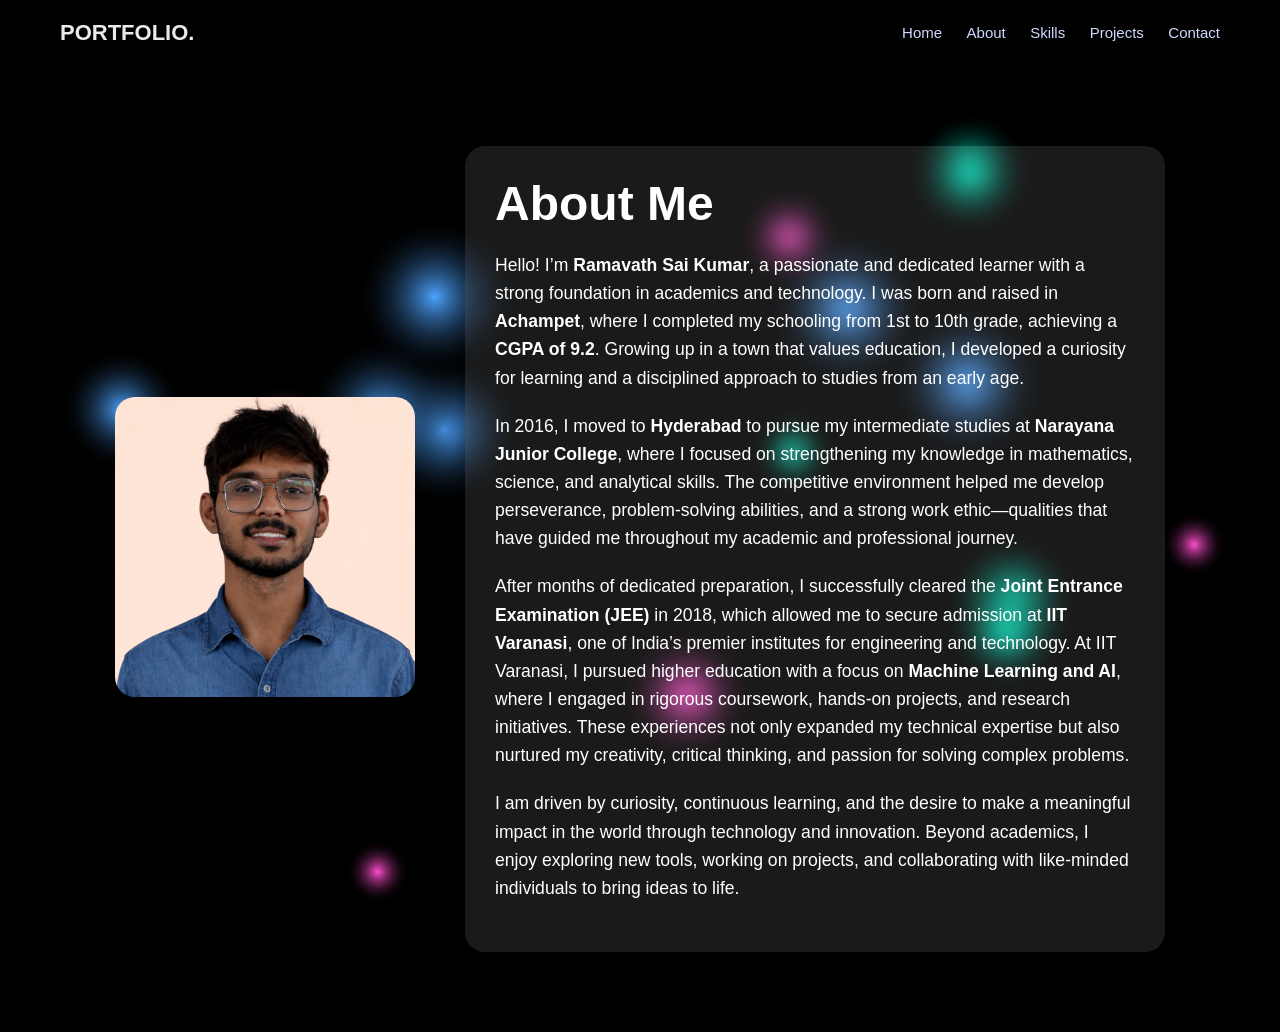
==== about.html @ c2cd8edc "Initial commit of portfolio website" ====
<!DOCTYPE html>
<html lang="en">

<head>
    <meta charset="UTF-8">
    <meta name="viewport" content="width=device-width, initial-scale=1.0">
    <title>About | Ramavath Sai Kumar</title>
    <link rel="stylesheet" href="style.css">
</head>

<body>

    <!-- Animated Orbs Background -->
    <canvas id="orbs"></canvas>

    <!-- Header / Navigation -->
    <header class="header">
        <div class="logo">PORTFOLIO.</div>
        <nav>
            <a href="index.html">Home</a>
            <a href="about.html" class="active">About</a>
            <a href="skills.html">Skills</a>
            <a href="projects.html">Projects</a>
            <a href="contact.html">Contact</a>
        </nav>
    </header>

    <!-- About Section -->
    <section class="about">
        <div class="about-container">

            <!-- Left: Profile Photo -->
            <div class="about-image">
                <img src="photo.jpeg" alt="Ramavath Sai Kumar">
            </div>

            <!-- Right: About Text -->
            <div class="about-content">
                <h1>About Me</h1>

                <p>
                    Hello! I’m <strong>Ramavath Sai Kumar</strong>, a passionate and dedicated learner with a strong foundation in academics and technology. I was born and raised in <strong>Achampet</strong>, where I completed my schooling from 1st to
                    10th grade, achieving a <strong>CGPA of 9.2</strong>. Growing up in a town that values education, I developed a curiosity for learning and a disciplined approach to studies from an early age.
                </p>

                <p>
                    In 2016, I moved to <strong>Hyderabad</strong> to pursue my intermediate studies at <strong>Narayana Junior College</strong>, where I focused on strengthening my knowledge in mathematics, science, and analytical skills. The competitive
                    environment helped me develop perseverance, problem-solving abilities, and a strong work ethic—qualities that have guided me throughout my academic and professional journey.
                </p>

                <p>
                    After months of dedicated preparation, I successfully cleared the <strong>Joint Entrance Examination (JEE)</strong> in 2018, which allowed me to secure admission at <strong>IIT Varanasi</strong>, one of India’s premier institutes for
                    engineering and technology. At IIT Varanasi, I pursued higher education with a focus on <strong>Machine Learning and AI</strong>, where I engaged in rigorous coursework, hands-on projects, and research initiatives. These experiences
                    not only expanded my technical expertise but also nurtured my creativity, critical thinking, and passion for solving complex problems.
                </p>

                <p>
                    I am driven by curiosity, continuous learning, and the desire to make a meaningful impact in the world through technology and innovation. Beyond academics, I enjoy exploring new tools, working on projects, and collaborating with like-minded individuals
                    to bring ideas to life.
                </p>
            </div>

        </div>
    </section>

    <!-- Orbs Animation Script -->
    <script src="orbs.js"></script>

</body>

</html>
---- style.css ----
/* Reset */

* {
    margin: 0;
    padding: 0;
    box-sizing: border-box;
    font-family: Arial, sans-serif;
}

body {
    background: #000;
    color: #eaeaea;
    overflow-x: hidden;
    min-height: 100vh;
}

canvas {
    position: fixed;
    inset: 0;
    z-index: 0;
}

.header {
    display: flex;
    justify-content: space-between;
    padding: 20px 60px;
    align-items: center;
    z-index: 2;
    position: relative;
}

.logo {
    font-size: 22px;
    font-weight: 600;
}

nav a {
    margin-left: 20px;
    color: #cfd8ff;
    text-decoration: none;
    font-size: 15px;
    transition: 0.3s;
}

nav a:hover {
    color: #4da3ff;
}

.hero {
    min-height: 85vh;
    display: flex;
    justify-content: center;
    align-items: center;
}

.hero-container {
    display: flex;
    align-items: center;
    gap: 70px;
    max-width: 1100px;
    padding: 40px;
    z-index: 2;
    position: relative;
}


/* Profile Photo */

.hero-image img {
    width: 260px;
    height: 260px;
    border-radius: 50%;
    border: 3px solid #4da3ff;
    object-fit: cover;
}


/* Hero Text */

.hero-content h1 {
    font-size: 40px;
}

.hero-content h2 {
    margin-top: 8px;
    color: #4da3ff;
    font-size: 20px;
    height: 26px;
    border-right: 2px solid #4da3ff;
    white-space: nowrap;
    overflow: hidden;
}

.summary {
    margin-top: 20px;
    max-width: 520px;
    line-height: 1.6;
    color: #cfd8ff;
}


/* Buttons */

.actions {
    margin-top: 30px;
}

.btn {
    padding: 12px 28px;
    border-radius: 6px;
    text-decoration: none;
    font-size: 15px;
    margin-right: 15px;
    transition: 0.3s;
}

.primary {
    background: #4da3ff;
    color: #fff;
}

.primary:hover {
    background: #2b7ddb;
}

.secondary {
    border: 1px solid #4da3ff;
    color: #4da3ff;
}

.secondary:hover {
    background: #4da3ff;
    color: #fff;
}


/* Mobile */

@media(max-width:768px) {
    .hero-container {
        flex-direction: column;
        text-align: center;
    }
}


/* Contact Page Styles */

.contact {
    padding: 80px 20px;
    color: #fff;
    min-height: 100vh;
    display: flex;
    flex-direction: column;
    align-items: center;
    text-align: center;
}

.contact h1 {
    font-size: 3rem;
    margin-bottom: 10px;
}

.contact p {
    max-width: 700px;
    margin: 10px auto 40px;
    font-size: 1.1rem;
}

.contact-cards {
    display: flex;
    flex-wrap: wrap;
    justify-content: center;
    gap: 30px;
    margin-bottom: 50px;
}

.contact-cards .card {
    background: rgba(255, 255, 255, 0.1);
    padding: 30px;
    border-radius: 15px;
    width: 220px;
    transition: all 0.3s ease;
    backdrop-filter: blur(10px);
    /* Glass effect for modern browsers */
    backdrop-filter: blur(10px);
    /* Glass effect for Safari */
    -webkit-backdrop-filter: blur(10px);
}

.contact-cards .card:hover {
    transform: translateY(-10px);
    background: rgba(255, 255, 255, 0.15);
}

.contact-cards .card i {
    color: #00bcd4;
    margin-bottom: 15px;
}

.contact-cards .card h3 {
    margin-bottom: 10px;
    font-size: 1.3rem;
}

.contact-cards .card a {
    color: #fff;
    text-decoration: none;
    word-break: break-all;
}

.contact-form {
    max-width: 600px;
    width: 100%;
    text-align: left;
}

.contact-form h2 {
    font-size: 2rem;
    margin-bottom: 20px;
}

.contact-form form {
    display: flex;
    flex-direction: column;
    gap: 15px;
}

.contact-form input,
.contact-form textarea {
    padding: 12px 15px;
    border-radius: 8px;
    border: none;
    outline: none;
    font-size: 1rem;
}

.contact-form input:focus,
.contact-form textarea:focus {
    border: 2px solid #00bcd4;
}

.contact-form button {
    padding: 12px;
    border-radius: 8px;
    border: none;
    background-color: #00bcd4;
    color: #fff;
    font-size: 1rem;
    cursor: pointer;
    transition: all 0.3s ease;
}

.contact-form button:hover {
    background-color: #0097a7;
}


/* About Page Styles: Left photo, Right text */

.about {
    padding: 80px 20px;
    color: #fff;
    min-height: 100vh;
    display: flex;
    justify-content: center;
    align-items: center;
}

.about-container {
    display: flex;
    flex-wrap: wrap;
    justify-content: center;
    align-items: center;
    max-width: 1200px;
    gap: 50px;
}


/* Left Image */

.about-image img {
    width: 300px;
    border-radius: 20px;
    /* Glass effect */
    backdrop-filter: blur(10px);
    -webkit-backdrop-filter: blur(10px);
}


/* Right Text */

.about-content {
    max-width: 700px;
    background: rgba(255, 255, 255, 0.1);
    padding: 30px;
    border-radius: 20px;
    /* Glass effect */
    backdrop-filter: blur(10px);
    -webkit-backdrop-filter: blur(10px);
    text-align: left;
}

.about-content h1 {
    font-size: 3rem;
    margin-bottom: 20px;
}

.about-content p {
    font-size: 1.1rem;
    margin-bottom: 20px;
    line-height: 1.6;
}


/* Responsive: Mobile devices */

@media (max-width: 900px) {
    .about-container {
        flex-direction: column;
    }
    .about-image img {
        width: 250px;
        margin-bottom: 30px;
    }
    .about-content {
        text-align: center;
    }
}


/* Projects Page Styles */

.projects {
    padding: 80px 20px;
    color: #fff;
    min-height: 100vh;
    text-align: center;
}

.projects-container {
    max-width: 1200px;
    margin: 0 auto;
}

.projects-container h1 {
    font-size: 3rem;
    margin-bottom: 10px;
}

.projects-container p {
    font-size: 1.1rem;
    margin-bottom: 40px;
}

.project-cards {
    display: flex;
    flex-wrap: wrap;
    justify-content: center;
    gap: 30px;
}

.project-card {
    background: rgba(255, 255, 255, 0.1);
    padding: 25px;
    border-radius: 20px;
    width: 300px;
    text-align: left;
    transition: all 0.3s ease;
    backdrop-filter: blur(10px);
    -webkit-backdrop-filter: blur(10px);
}

.project-card:hover {
    transform: translateY(-10px);
    background: rgba(255, 255, 255, 0.15);
}

.project-card h3 {
    font-size: 1.5rem;
    margin-bottom: 10px;
}

.project-card p {
    font-size: 1rem;
    margin-bottom: 10px;
}

.project-links a {
    color: #00bcd4;
    text-decoration: none;
    margin-right: 15px;
    font-weight: bold;
}

.project-links a i {
    margin-right: 5px;
}


/* Responsive: Mobile */

@media (max-width: 900px) {
    .project-cards {
        flex-direction: column;
        align-items: center;
    }
    .project-card {
        width: 90%;
    }
}


/* Skills Page */

.skills {
    padding: 80px 20px;
    color: #fff;
    min-height: 100vh;
    text-align: center;
}

.skills-container {
    max-width: 1200px;
    margin: 0 auto;
}

.skills-container h1 {
    font-size: 3rem;
    margin-bottom: 10px;
}

.skills-container p {
    font-size: 1.1rem;
    margin-bottom: 40px;
}


/* Skills Grid */

.skills-grid {
    display: flex;
    flex-wrap: wrap;
    justify-content: center;
    gap: 30px;
}

.skill-card {
    background: rgba(255, 255, 255, 0.1);
    padding: 25px;
    border-radius: 20px;
    width: 250px;
    text-align: center;
    transition: all 0.3s ease;
    backdrop-filter: blur(10px);
    -webkit-backdrop-filter: blur(10px);
}

.skill-card:hover {
    transform: translateY(-10px);
    background: rgba(255, 255, 255, 0.15);
}

.skill-card h3 {
    margin-top: 15px;
    font-size: 1.3rem;
}

.skill-card p {
    margin-top: 10px;
    font-size: 1rem;
    line-height: 1.4;
}


/* Responsive */

@media (max-width: 900px) {
    .skills-grid {
        flex-direction: column;
        align-items: center;
    }
    .skill-card {
        width: 90%;
    }
}
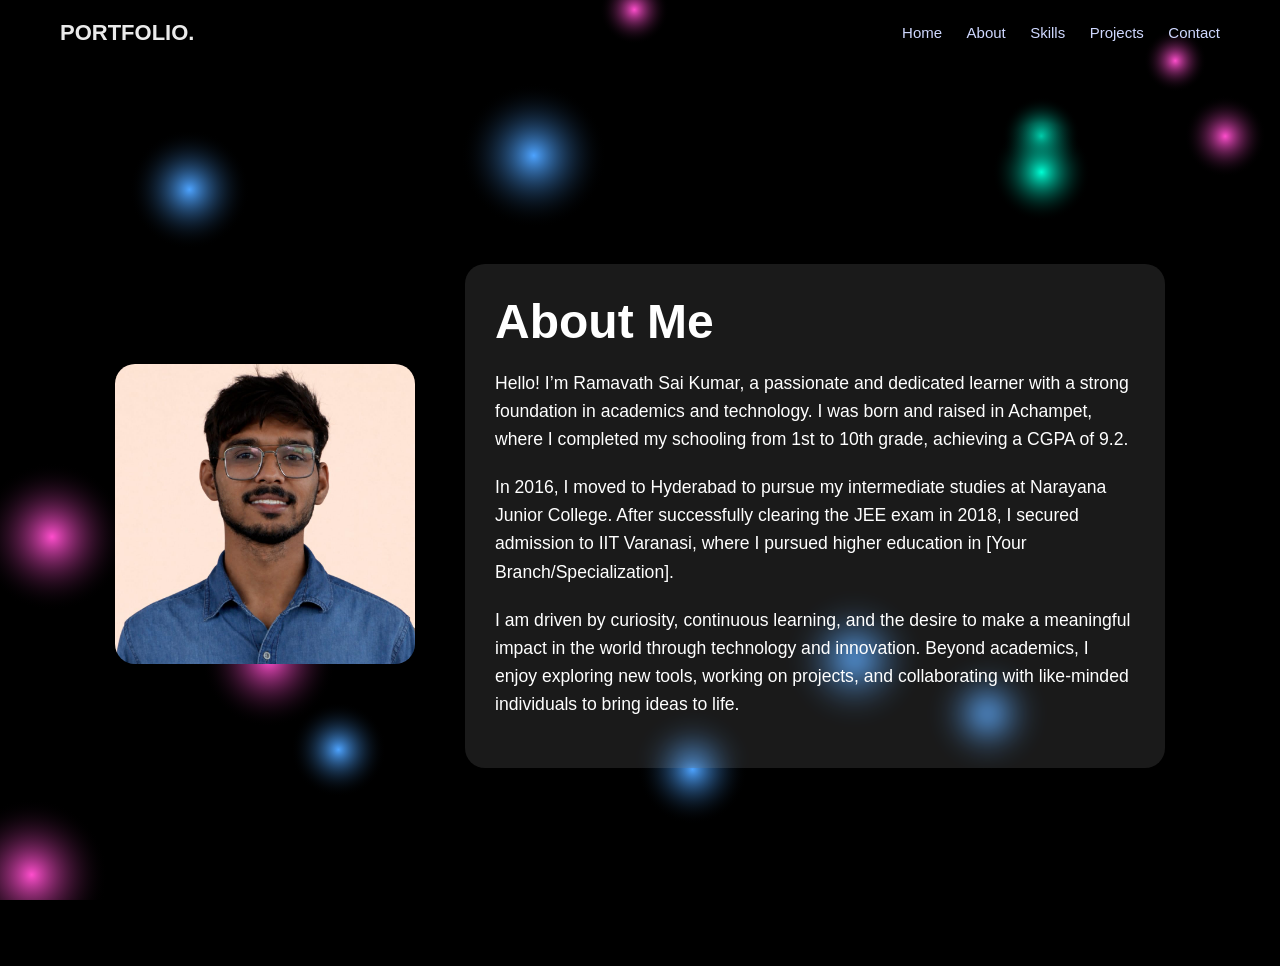
==== commit b9f85836: "add seo meta tags and sitemap for google indexing" ====
--- a/about.html
+++ b/about.html
@@ -4,16 +4,19 @@
 <head>
     <meta charset="UTF-8">
     <meta name="viewport" content="width=device-width, initial-scale=1.0">
+
+    <meta name="description" content="About Ramavath Sai Kumar - ML Engineer. Education and journey from Achampet to IIT Varanasi.">
+    <meta name="keywords" content="Ramavath Sai Kumar, About, Education, IIT Varanasi, Achampet, ML Engineer, AI, Python, DevOps">
+    <meta name="author" content="Ramavath Sai Kumar">
+
     <title>About | Ramavath Sai Kumar</title>
     <link rel="stylesheet" href="style.css">
 </head>
 
 <body>
 
-    <!-- Animated Orbs Background -->
     <canvas id="orbs"></canvas>
 
-    <!-- Header / Navigation -->
     <header class="header">
         <div class="logo">PORTFOLIO.</div>
         <nav>
@@ -25,47 +28,22 @@
         </nav>
     </header>
 
-    <!-- About Section -->
     <section class="about">
         <div class="about-container">
-
-            <!-- Left: Profile Photo -->
             <div class="about-image">
                 <img src="photo.jpeg" alt="Ramavath Sai Kumar">
             </div>
-
-            <!-- Right: About Text -->
             <div class="about-content">
                 <h1>About Me</h1>
-
-                <p>
-                    Hello! I’m <strong>Ramavath Sai Kumar</strong>, a passionate and dedicated learner with a strong foundation in academics and technology. I was born and raised in <strong>Achampet</strong>, where I completed my schooling from 1st to
-                    10th grade, achieving a <strong>CGPA of 9.2</strong>. Growing up in a town that values education, I developed a curiosity for learning and a disciplined approach to studies from an early age.
-                </p>
-
-                <p>
-                    In 2016, I moved to <strong>Hyderabad</strong> to pursue my intermediate studies at <strong>Narayana Junior College</strong>, where I focused on strengthening my knowledge in mathematics, science, and analytical skills. The competitive
-                    environment helped me develop perseverance, problem-solving abilities, and a strong work ethic—qualities that have guided me throughout my academic and professional journey.
-                </p>
-
-                <p>
-                    After months of dedicated preparation, I successfully cleared the <strong>Joint Entrance Examination (JEE)</strong> in 2018, which allowed me to secure admission at <strong>IIT Varanasi</strong>, one of India’s premier institutes for
-                    engineering and technology. At IIT Varanasi, I pursued higher education with a focus on <strong>Machine Learning and AI</strong>, where I engaged in rigorous coursework, hands-on projects, and research initiatives. These experiences
-                    not only expanded my technical expertise but also nurtured my creativity, critical thinking, and passion for solving complex problems.
-                </p>
-
-                <p>
-                    I am driven by curiosity, continuous learning, and the desire to make a meaningful impact in the world through technology and innovation. Beyond academics, I enjoy exploring new tools, working on projects, and collaborating with like-minded individuals
-                    to bring ideas to life.
-                </p>
+                <p>Hello! I’m Ramavath Sai Kumar, a passionate and dedicated learner with a strong foundation in academics and technology. I was born and raised in Achampet, where I completed my schooling from 1st to 10th grade, achieving a CGPA of 9.2.</p>
+                <p>In 2016, I moved to Hyderabad to pursue my intermediate studies at Narayana Junior College. After successfully clearing the JEE exam in 2018, I secured admission to IIT Varanasi, where I pursued higher education in [Your Branch/Specialization].</p>
+                <p>I am driven by curiosity, continuous learning, and the desire to make a meaningful impact in the world through technology and innovation. Beyond academics, I enjoy exploring new tools, working on projects, and collaborating with like-minded
+                    individuals to bring ideas to life.</p>
             </div>
-
         </div>
     </section>
 
-    <!-- Orbs Animation Script -->
     <script src="orbs.js"></script>
-
 </body>
 
 </html>
